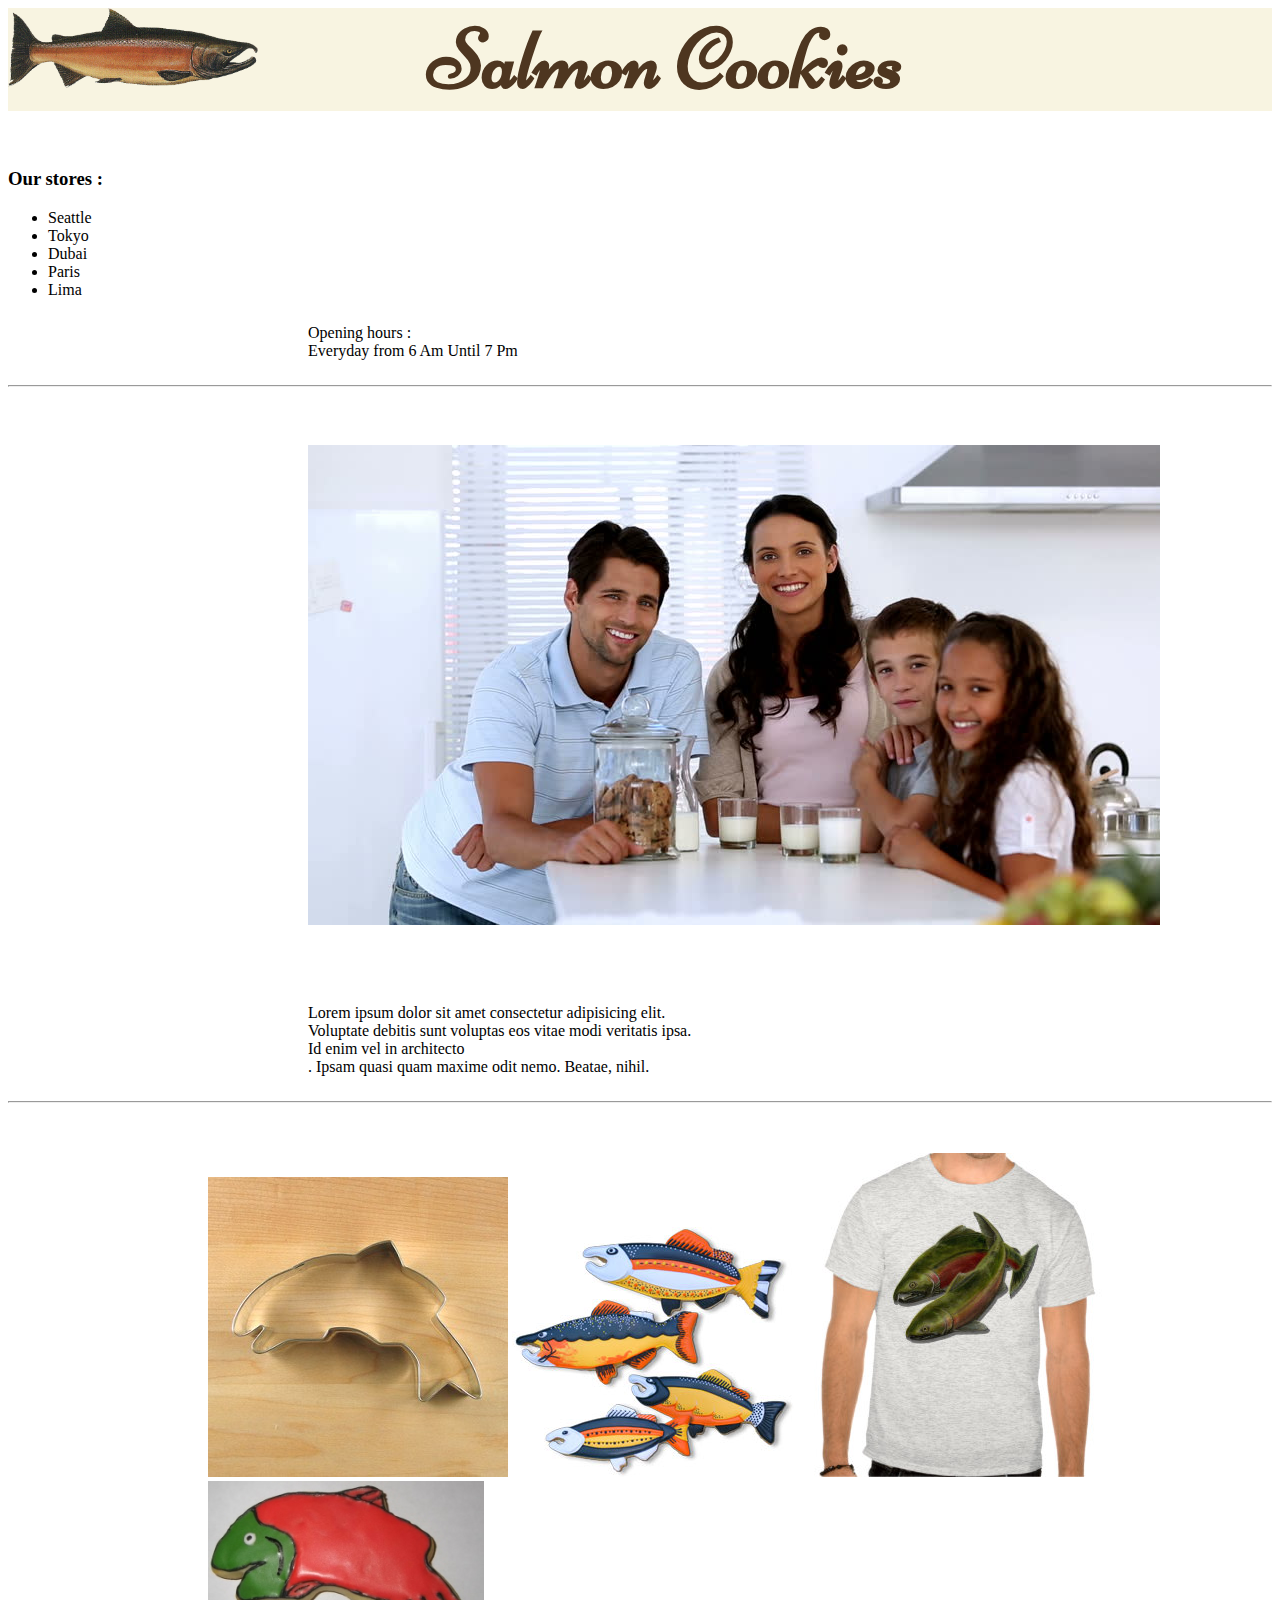
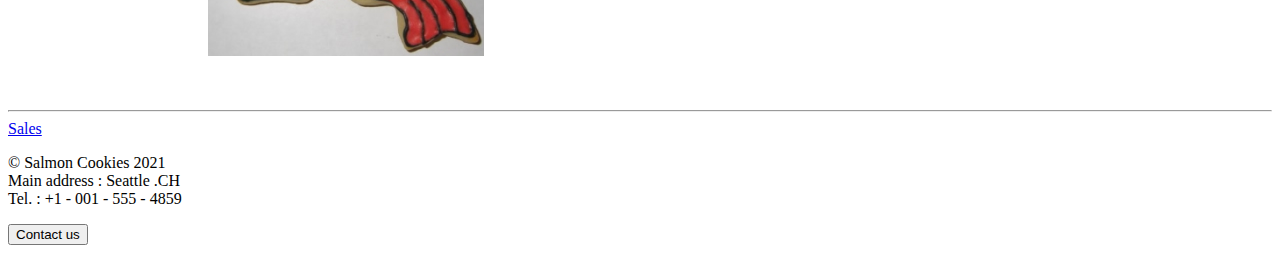
==== index.html @ 399279fa "basic structure and CSS added" ====
<!DOCTYPE html>
<html lang="en">

<head>
    <meta charset="UTF-8">
    <title>Salmon Cookies</title>
    <link rel="preconnect" href="https://fonts.gstatic.com">
    <link href="https://fonts.googleapis.com/css2?family=Josefin+Sans&family=Niconne&display=swap" rel="stylesheet">
    <link rel="stylesheet" href="css/style.css">
</head>

<body>
    <header>
        <nav>
        <img src="img/salmon.png" alt="" id="logo">
        <h1>
            Salmon Cookies
        </h1>
        <p></p>
        </nav>
    </header>
    <main>
        <div id="info">
        <h3>Our stores :</h3>
        <ul>
            <li>Seattle</li>
            <li>Tokyo</li>
            <li>Dubai</li>
            <li>Paris</li>
            <li>Lima</li>
        </ul>
        <p>
            Opening hours : <br>
            Everyday from 6 Am Until 7 Pm
        </p>
        </div>
        <hr>
        <img src="img/family.jpg" alt="" id="family">
        <p>Lorem ipsum dolor sit amet consectetur adipisicing elit.
            <br> Voluptate debitis sunt voluptas eos vitae modi veritatis ipsa.
            <br> Id enim vel in architecto
            <br>. Ipsam quasi quam maxime odit nemo. Beatae, nihil.
        </p>
        <hr>
        <div id="images">
            <img src="img/cutter.jpeg" alt="">
            <img src="img/fish.jpg" alt="">
            <img src="img/shirt.jpg" alt="">
            <img src="img/frosted-cookie.jpg" alt=""><br>
        </div>
        <hr>
        <a href="sales/sales.html">Sales</a>
    </main>
    <footer>
        <p>
            &copy; Salmon Cookies 2021 <br>
            Main address : Seattle .CH <br>
            Tel. : +1 - 001 - 555 - 4859
        </p>
        <button>Contact us</button>
    </footer>
</body>

</html>
---- css/style.css ----
table, th, td {
    border: 1px solid black;
    border-collapse: collapse;
}

table{
    width: 100%;
}

th{
    height: 45px;
}
th,td{
    text-align: center;
}

td{
    font-size: larger;
    padding: 0;
    margin: 0;
}


/* Fonts font-family: 'Josefin Sans', sans-serif;
font-family: 'Niconne', cursive; */
h1{
    font-family: 'Niconne', cursive;
    font-size: 85px;
    color: #4e3620;
    margin-top: 0;
}
#logo{
    width: 250px;
    height: 80px;
    float: left;
    margin-right:170px ;
}

nav{
    background-color: #f8f4e1;
}

#family{
    margin: 50px 0 50px 300px;
}
main p {
    margin: 25px 0 25px 300px;
}

#images{
    margin: 50px 0 50px 200px;

}
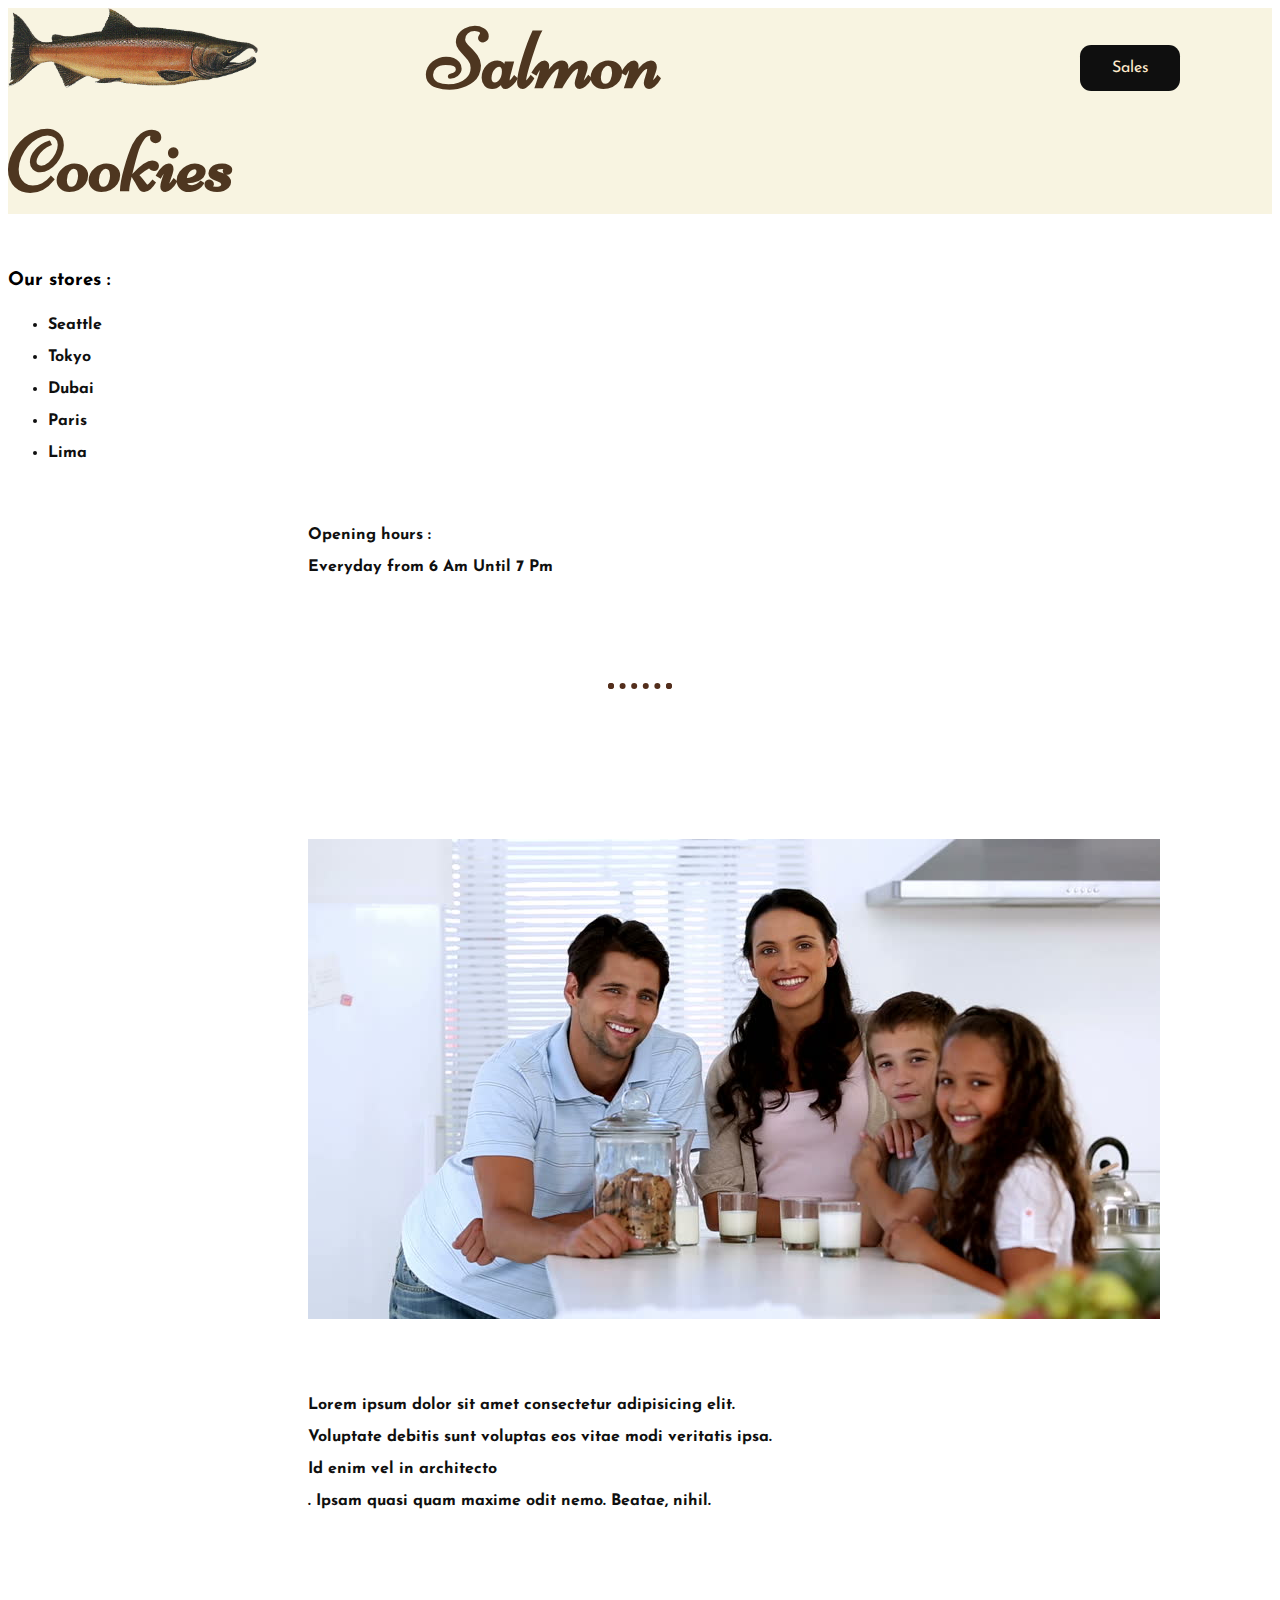
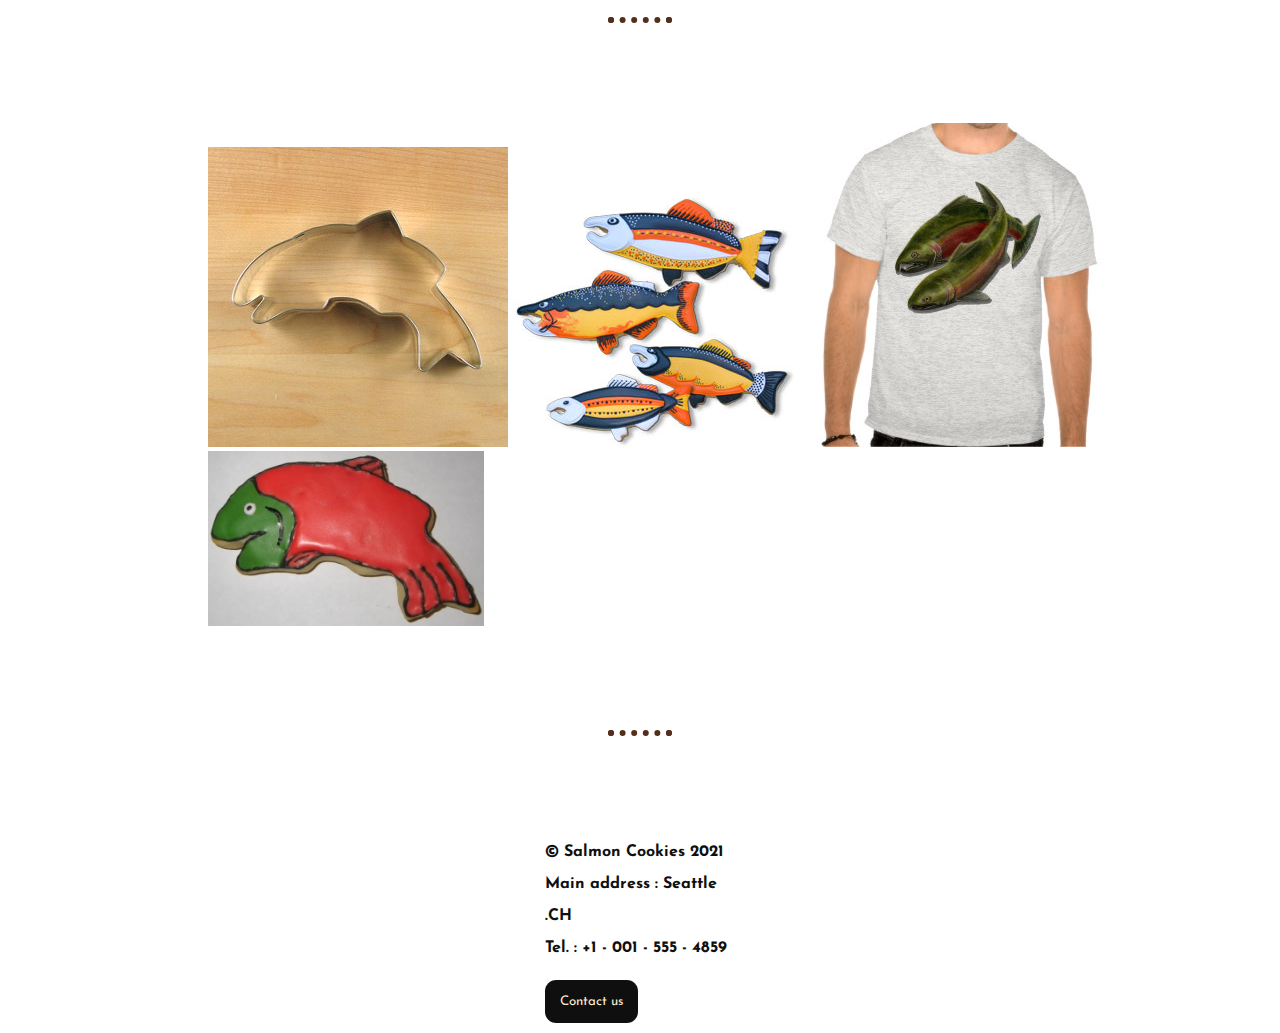
==== commit a8105b93: "CSS finished" ====
--- a/index.html
+++ b/index.html
@@ -16,6 +16,7 @@
         <h1>
             Salmon Cookies
         </h1>
+        <a href="sales/sales.html">Sales</a>
         <p></p>
         </nav>
     </header>
@@ -49,7 +50,6 @@
             <img src="img/frosted-cookie.jpg" alt=""><br>
         </div>
         <hr>
-        <a href="sales/sales.html">Sales</a>
     </main>
     <footer>
         <p>
@@ -57,7 +57,7 @@
             Main address : Seattle .CH <br>
             Tel. : +1 - 001 - 555 - 4859
         </p>
-        <button>Contact us</button>
+        <button type="button">Contact us</button>
     </footer>
 </body>
 
--- a/css/style.css
+++ b/css/style.css
@@ -1,3 +1,8 @@
+*{
+    box-sizing: border-box;
+    font-family: 'Josefin Sans', sans-serif;
+}
+
 
 table, th, td {
     border: 1px solid black;
@@ -29,6 +34,7 @@
     font-size: 85px;
     color: #4e3620;
     margin-top: 0;
+    width: 70%;
 }
 #logo{
     width: 250px;
@@ -44,11 +50,71 @@
 #family{
     margin: 50px 0 50px 300px;
 }
-main p {
-    margin: 25px 0 25px 300px;
-}
+
 
 #images{
     margin: 50px 0 50px 200px;
 
+}
+ul{
+    margin-bottom: 50px;
+    width: 20%;
+}
+
+
+hr{
+    border:dotted #532e1c 6px;
+    border-bottom: none;
+    width: 5%;
+    margin:100px auto 100px auto ;
+}
+
+footer{
+    width: 15%;
+    margin : 10px auto;
+}
+
+main p {
+    margin-left: 300px;
+}
+
+button{
+    transition: 0.7s;
+    border: none;
+    color: blanchedalmond;
+    background-color: #0f0f0f;
+    padding: 15px;
+    border-radius: 0.7rem ;
+}
+
+button:hover{
+    opacity: 0.8;
+    background-color: #4e3620 ;
+}
+
+a{
+    text-align: center;
+    text-decoration: none;
+    transition: 0.7s;
+    width: 100px;
+    border: none;
+    color: blanchedalmond;
+    background-color: #0f0f0f;
+    padding: 15px;
+    border-radius: 0.7rem ;
+    position: absolute;
+    right: 100px;
+    top: 45px;
+}
+
+a:hover{
+    opacity: 0.8;
+    background-color: #4e3620 ;
+}
+
+p,li{
+    color: #0f0f0f;
+    line-height: 2;
+    font-weight: 800;
+
 }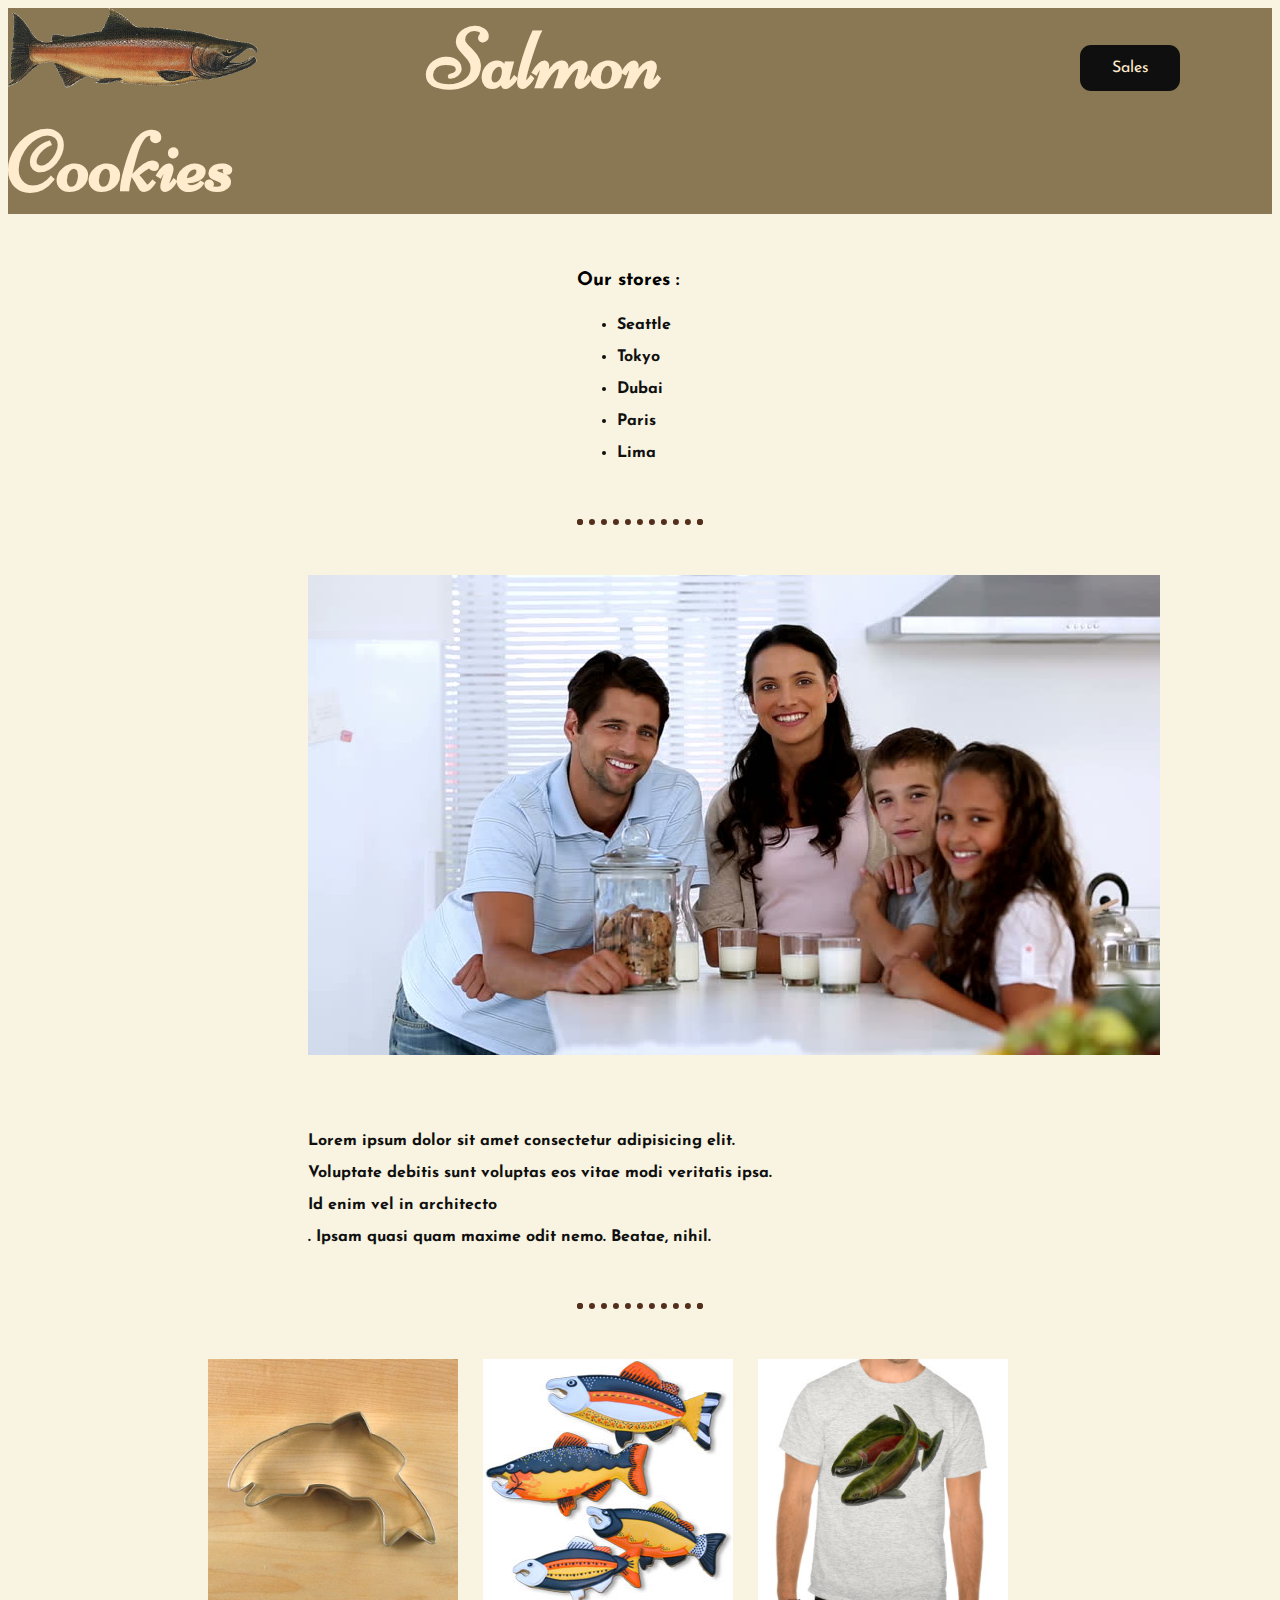
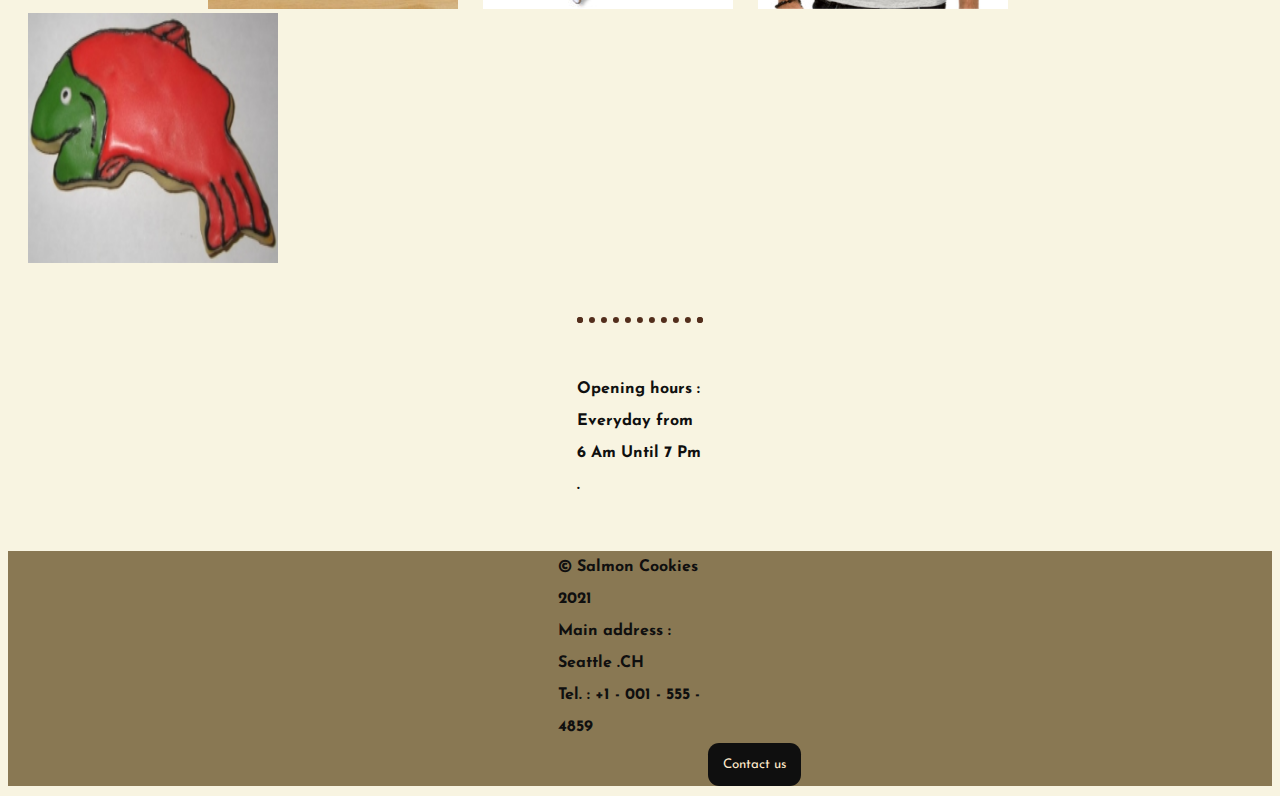
==== commit 3ba1b905: "CSS and Animation added" ====
--- a/index.html
+++ b/index.html
@@ -30,10 +30,7 @@
             <li>Paris</li>
             <li>Lima</li>
         </ul>
-        <p>
-            Opening hours : <br>
-            Everyday from 6 Am Until 7 Pm
-        </p>
+
         </div>
         <hr>
         <img src="img/family.jpg" alt="" id="family">
@@ -50,6 +47,10 @@
             <img src="img/frosted-cookie.jpg" alt=""><br>
         </div>
         <hr>
+        <p id="opening">
+            Opening hours : <br>
+            Everyday from 6 Am Until 7 Pm .
+        </p>
     </main>
     <footer>
         <p>
--- a/css/style.css
+++ b/css/style.css
@@ -3,18 +3,39 @@
     font-family: 'Josefin Sans', sans-serif;
 }
 
-
+body
+{
+    background-color: #f8f4e1;
+}
 table, th, td {
-    border: 1px solid black;
-    border-collapse: collapse;
+    margin-top: 50px;
+    border-collapse: separate;
+    border-radius: 0.7rem;
+    border-spacing: 5px;
+
+
+}
+
+th:hover{
+    text-decoration: underline;
+    transition: 2s;
+}
+
+#Store-time{
+    font-style: italic;
 }
 
 table{
-    width: 100%;
+    width: 50%;
+    margin: 0 auto;
+    opacity: 0;
+    transition: 0.7s;
+
 }
 
 th{
     height: 45px;
+    background-color: #a0855b;
 }
 th,td{
     text-align: center;
@@ -22,17 +43,39 @@
 
 td{
     font-size: larger;
-    padding: 0;
+    padding: 10px;
     margin: 0;
 }
 
-
+li:hover{
+    color: blanchedalmond;
+}
+footer p {
+    width: 13%;
+    margin : 50px auto 0 auto;
+}
+footer button{
+    position: relative;
+    right: -700px;
+}
+
+form{
+    width: 15%;
+    text-align: center;
+    margin: 0 auto;
+    height: 0;
+    opacity: 0;
+    transition: 0.7s;
+}
+legend{
+    font-weight: bolder;
+}
 /* Fonts font-family: 'Josefin Sans', sans-serif;
 font-family: 'Niconne', cursive; */
 h1{
     font-family: 'Niconne', cursive;
     font-size: 85px;
-    color: #4e3620;
+    color: blanchedalmond;
     margin-top: 0;
     width: 70%;
 }
@@ -44,17 +87,26 @@
 }
 
 nav{
-    background-color: #f8f4e1;
+    background-color: #897853;
 }
 
 #family{
-    margin: 50px 0 50px 300px;
+    margin: 0px 0 50px 300px;
 }
 
 
 #images{
-    margin: 50px 0 50px 200px;
-
+    width: 100%;
+}
+
+#images :first-child{
+    margin-left: 200px;
+}
+
+#images img{
+    margin-left:20px;
+    width: 250px;
+    height: 250px;
 }
 ul{
     margin-bottom: 50px;
@@ -65,8 +117,8 @@
 hr{
     border:dotted #532e1c 6px;
     border-bottom: none;
-    width: 5%;
-    margin:100px auto 100px auto ;
+    width: 10%;
+    margin:50px auto 50px auto ;
 }
 
 footer{
@@ -117,4 +169,35 @@
     line-height: 2;
     font-weight: 800;
 
+}
+
+#sales-button{
+    text-align: center;
+    text-decoration: none;
+    transition: 0.7s;
+    border: none;
+    color: blanchedalmond;
+    background-color: #0f0f0f;
+    padding: 15px;
+    border-radius: 0.7rem ;
+    position: absolute;
+    left: 50px;
+    top: 250px;
+}
+
+#opening{
+    width: 10%;
+    margin:0 auto ;
+}
+
+footer{
+    background-color: #897853;
+    width: 100%;
+    margin-bottom: auto 0;
+}
+
+
+#info{
+    width: 10%;
+    margin: 0 auto;
 }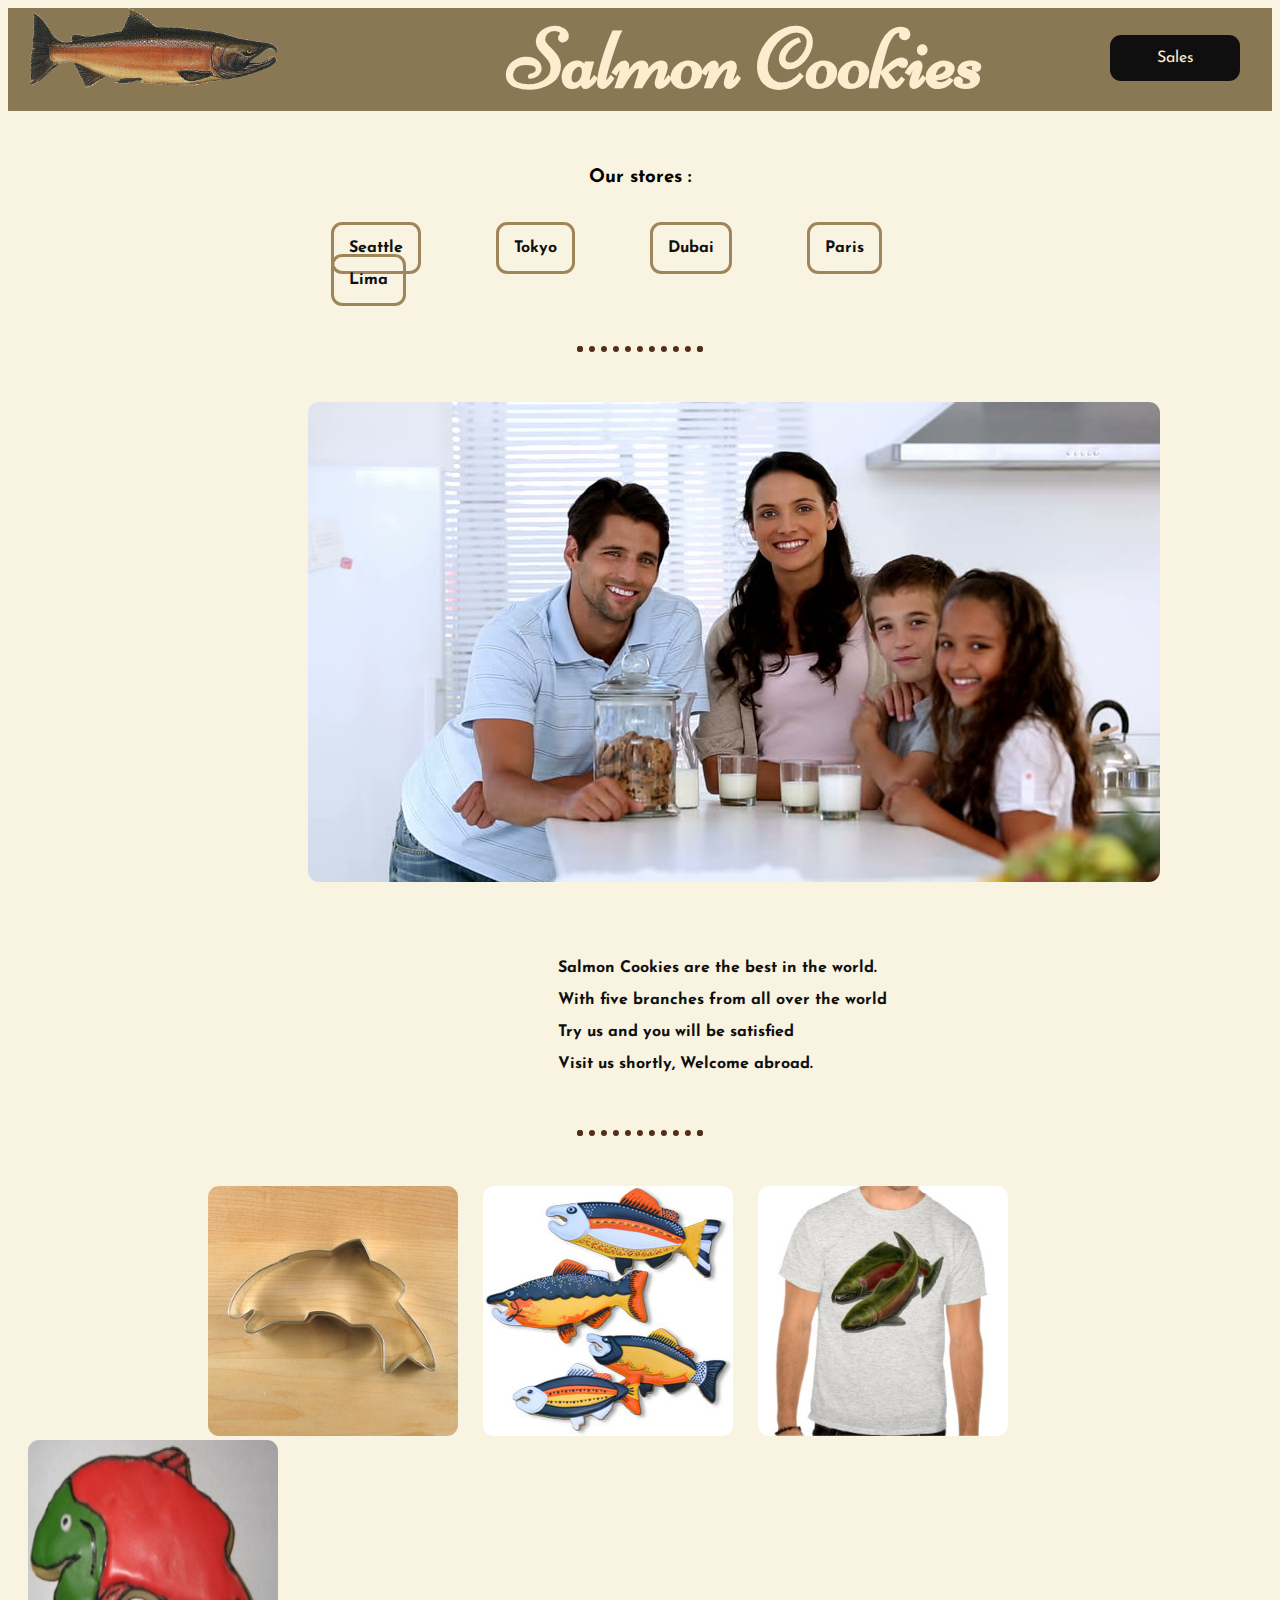
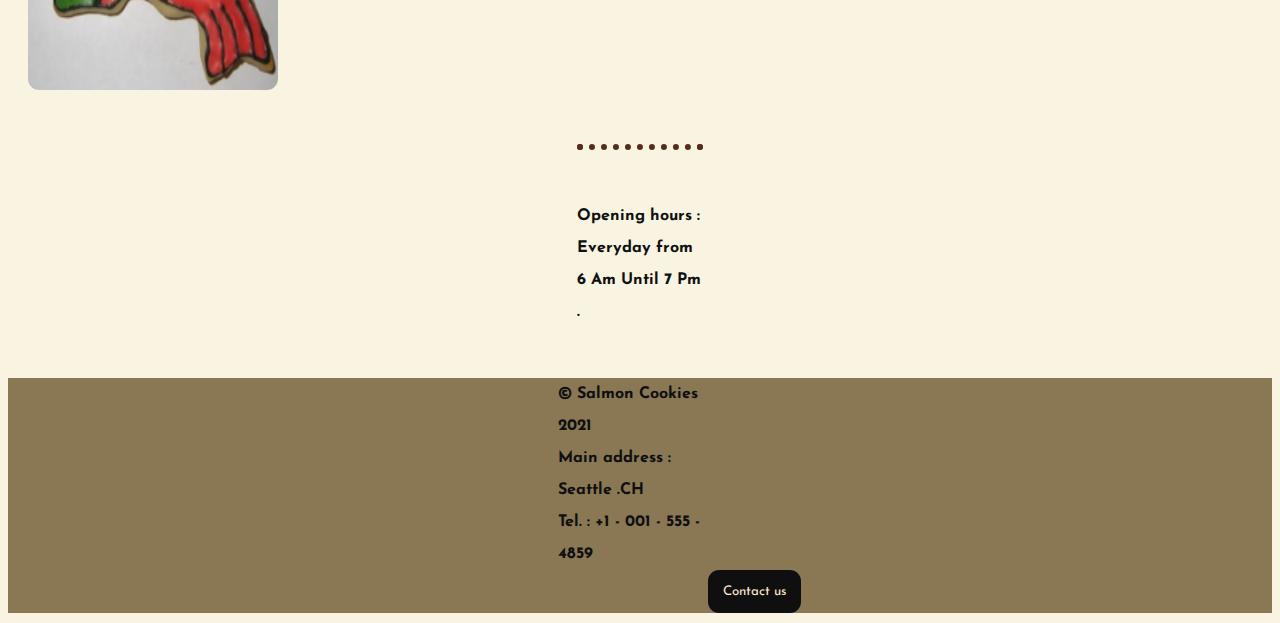
==== commit d23e1015: "Finished Editing" ====
--- a/index.html
+++ b/index.html
@@ -23,21 +23,19 @@
     <main>
         <div id="info">
         <h3>Our stores :</h3>
-        <ul>
-            <li>Seattle</li>
-            <li>Tokyo</li>
-            <li>Dubai</li>
-            <li>Paris</li>
-            <li>Lima</li>
-        </ul>
+        <p class="cities">Seattle</p>
+        <p class="cities">Tokyo</p>
+        <p class="cities">Dubai</p>
+        <p class="cities">Paris</p>
+        <p class="cities">Lima</p>
 
         </div>
         <hr>
         <img src="img/family.jpg" alt="" id="family">
-        <p>Lorem ipsum dolor sit amet consectetur adipisicing elit.
-            <br> Voluptate debitis sunt voluptas eos vitae modi veritatis ipsa.
-            <br> Id enim vel in architecto
-            <br>. Ipsam quasi quam maxime odit nemo. Beatae, nihil.
+        <p id="lorem">Salmon Cookies are the best in the world.
+            <br> With five branches from all over the world
+            <br> Try us and you will be satisfied
+            <br>Visit us shortly, Welcome abroad.
         </p>
         <hr>
         <div id="images">
--- a/css/style.css
+++ b/css/style.css
@@ -47,9 +47,6 @@
     margin: 0;
 }
 
-li:hover{
-    color: blanchedalmond;
-}
 footer p {
     width: 13%;
     margin : 50px auto 0 auto;
@@ -78,12 +75,13 @@
     color: blanchedalmond;
     margin-top: 0;
     width: 70%;
+    margin-left: 500px;
 }
 #logo{
     width: 250px;
     height: 80px;
     float: left;
-    margin-right:170px ;
+    margin-left: 20px;
 }
 
 nav{
@@ -108,9 +106,10 @@
     width: 250px;
     height: 250px;
 }
-ul{
-    margin-bottom: 50px;
-    width: 20%;
+
+img{
+    border-radius: 0.7rem;
+
 }
 
 
@@ -126,10 +125,6 @@
     margin : 10px auto;
 }
 
-main p {
-    margin-left: 300px;
-}
-
 button{
     transition: 0.7s;
     border: none;
@@ -148,15 +143,15 @@
     text-align: center;
     text-decoration: none;
     transition: 0.7s;
-    width: 100px;
+    width: 130px;
     border: none;
     color: blanchedalmond;
     background-color: #0f0f0f;
     padding: 15px;
     border-radius: 0.7rem ;
     position: absolute;
-    right: 100px;
-    top: 45px;
+    right: 40px;
+    top: 35px;
 }
 
 a:hover{
@@ -197,7 +192,24 @@
 }
 
 
-#info{
-    width: 10%;
+ #info{
+    width: 60%;
     margin: 0 auto;
+}
+
+.cities{
+
+    display: inline;
+    margin-left: 70px;
+    border:3px solid #a0855b;
+    padding: 15px;
+    border-radius: 0.7rem;
+}
+h3{
+    margin-bottom: 45px;
+    text-align: center;
+}
+
+#lorem{
+    margin-left: 550px;
 }